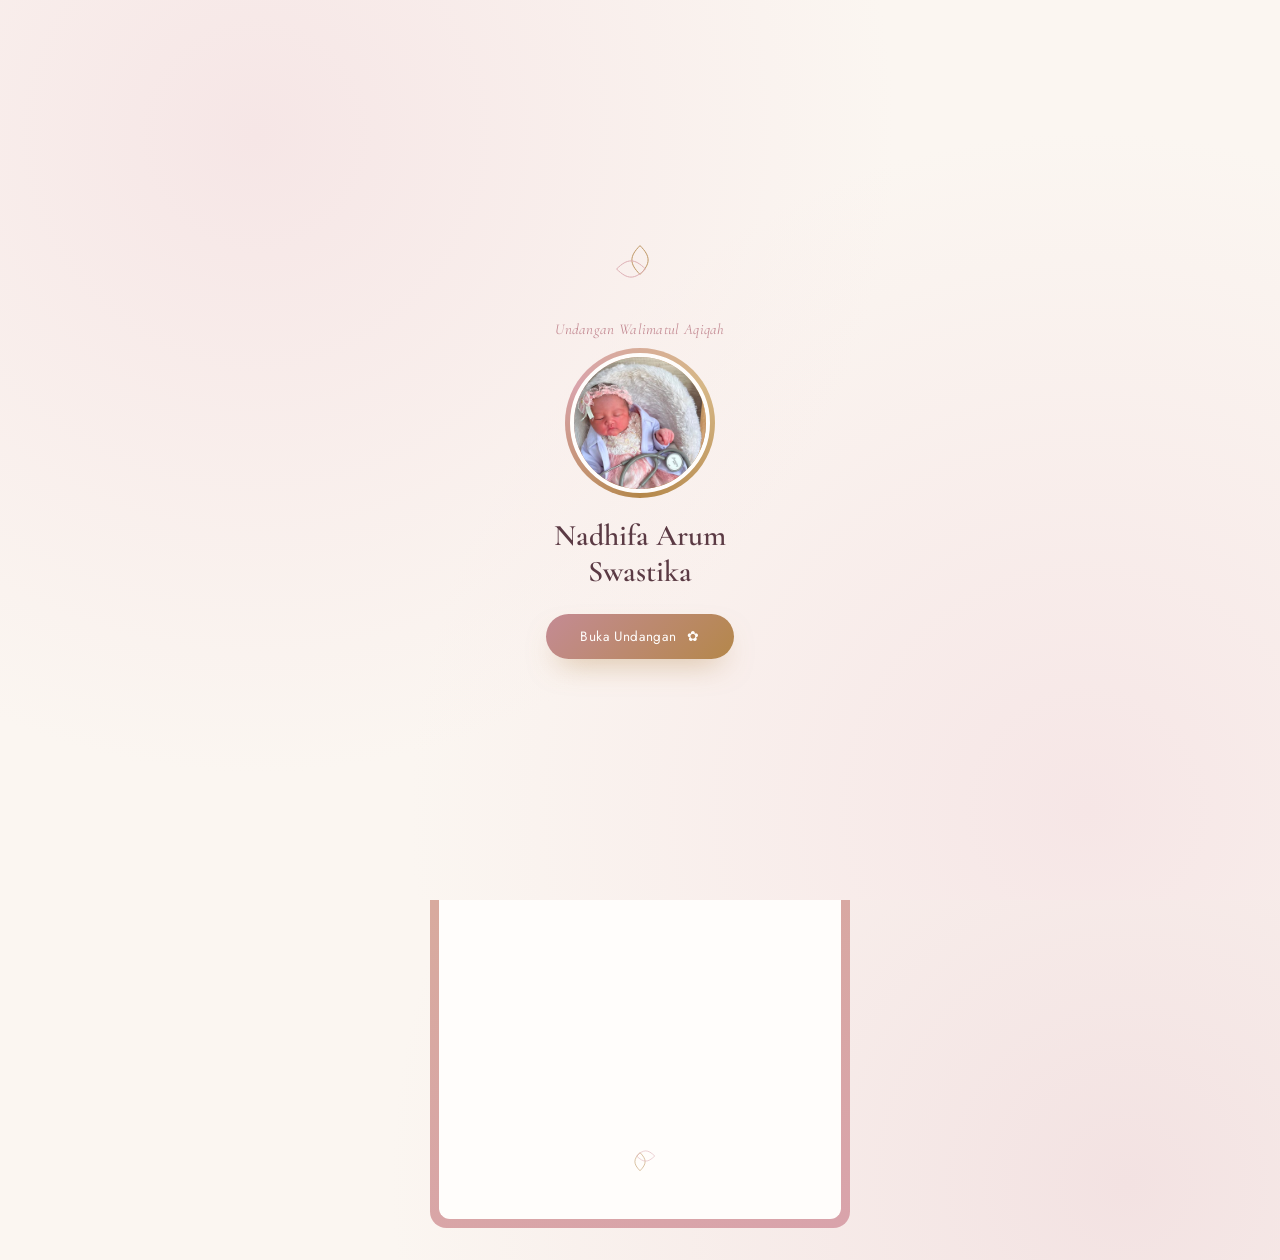
==== index.html @ 4e707196 "Move files to root directory" ====
<!DOCTYPE html>
<html lang="id">
<head>
<meta charset="UTF-8">
<meta name="viewport" content="width=device-width, initial-scale=1.0">
<title>Undangan Walimatul Aqiqah — Nadhifa Arum Swastika</title>

<!-- Open Graph tags: agar link ini tampil rapi (judul + foto) saat dibagikan di WhatsApp -->
<meta property="og:type" content="website">
<meta property="og:title" content="Undangan Walimatul Aqiqah - Nadhifa Arum Swastika">
<meta property="og:description" content="Senin, 14 September 2026 · Dusun Sri Rahayu 2, Kotagajah Timur">
<meta property="og:image" content="../data/photo.jpg">

<link rel="preconnect" href="https://fonts.googleapis.com">
<link href="https://fonts.googleapis.com/css2?family=Amiri:wght@400;700&family=Cormorant+Garamond:ital,wght@0,400;0,500;0,600;1,400;1,500&family=Jost:wght@300;400;500&display=swap" rel="stylesheet">
<link rel="stylesheet" href="style.css">
</head>
<body>

<span class="petal p1"></span>
<span class="petal p2"></span>
<span class="petal p3"></span>
<span class="petal p4"></span>
<span class="petal p5"></span>

<div id="cover">
  <div class="cover-box">
    <svg class="cover-ornament" viewBox="0 0 60 60" fill="none" xmlns="http://www.w3.org/2000/svg">
      <path d="M30 4C42 16 42 24 30 36C18 24 18 16 30 4Z" stroke="#B4874A" stroke-width="1.1"/>
      <path d="M4 30C16 18 24 18 36 30C24 42 16 42 4 30Z" stroke="#D9A3AB" stroke-width="1.1"/>
    </svg>
    <p class="cover-label">Undangan Walimatul Aqiqah</p>
    <div class="cover-photo">
        <img src="../data/photo.jpg" alt="Nadhifa Arum Swastika">
    </div>
    <h1 class="cover-name">Nadhifa Arum<br>Swastika</h1>
    <button class="open-btn" onclick="openInvitation()">Buka Undangan <span>✿</span></button>
  </div>
</div>

<div id="stage">
  <div class="shell">
    <div class="card" id="mainCard">

      <svg class="top-motif" viewBox="0 0 60 60" fill="none" xmlns="http://www.w3.org/2000/svg">
        <path d="M30 4C42 16 42 24 30 36C18 24 18 16 30 4Z" stroke="#B4874A" stroke-width="1.1"/>
        <path d="M4 30C16 18 24 18 36 30C24 42 16 42 4 30Z" stroke="#D9A3AB" stroke-width="1.1"/>
      </svg>

      <p class="bismillah">الحَمْدُ لِلّٰه</p>

      <p class="intro">Puji syukur kami panjatkan kehadirat Allah SWT atas limpahan rahmat dan karunia-Nya, atas kelahiran anak kedua kami</p>

      <div class="frame">
        <img src="../data/photo.jpg" alt="Nadhifa Arum Swastika">
      </div>

      <p class="kicker">Putri kedua dari</p>
      <h1 class="name">Nadhifa Arum Swastika</h1>
      <p class="binti">binti Yogi Budi Swastika</p>

      <p class="stats">Lahir pada hari Jumat, 11 September 2026</p>

      <div class="divider">
        <span class="l"></span>
        <svg viewBox="0 0 24 24" fill="none" xmlns="http://www.w3.org/2000/svg"><path d="M12 2C15 6 15 9 12 12C9 9 9 6 12 2Z" stroke="#B4874A" stroke-width="1"/><path d="M2 12C6 9 9 9 12 12C9 15 6 15 2 12Z" stroke="#D9A3AB" stroke-width="1"/><path d="M12 22C9 18 9 15 12 12C15 15 15 18 12 22Z" stroke="#B4874A" stroke-width="1"/><path d="M22 12C18 15 15 15 12 12C15 9 18 9 22 12Z" stroke="#D9A3AB" stroke-width="1"/></svg>
        <span class="r"></span>
      </div>

      <p class="invite-text">Sebagai rasa syukur, kami mengundang Bapak/Ibu/Saudara/i untuk berkenan hadir dan mendoakan putri kami pada acara</p>

      <p class="event">Walimatul Aqiqah</p>

      <div class="details">
        <p class="detail-row"><span class="label">Hari &amp; tanggal</span>Senin, 14 September 2026</p>
        <p class="detail-row"><span class="label">Tempat</span>Dusun Sri Rahayu 2, Kotagajah Timur</p>
      </div>

      <div class="divider">
        <span class="l"></span>
        <svg viewBox="0 0 24 24" fill="none" xmlns="http://www.w3.org/2000/svg"><path d="M12 2C15 6 15 9 12 12C9 9 9 6 12 2Z" stroke="#B4874A" stroke-width="1"/><path d="M2 12C6 9 9 9 12 12C9 15 6 15 2 12Z" stroke="#D9A3AB" stroke-width="1"/><path d="M12 22C9 18 9 15 12 12C15 15 15 18 12 22Z" stroke="#B4874A" stroke-width="1"/><path d="M22 12C18 15 15 15 12 12C15 9 18 9 22 12Z" stroke="#D9A3AB" stroke-width="1"/></svg>
        <span class="r"></span>
      </div>

      <p class="closing">Kehadiran serta doa restu Bapak/Ibu/Saudara/i merupakan kebahagiaan dan kehormatan besar bagi kami sekeluarga.</p>

      <p class="parents-label">Kami yang berbahagia</p>
      <p class="parents">Bp. Yogi &amp; Ibu Desy</p>

      <svg class="bottom-motif" viewBox="0 0 60 60" fill="none" xmlns="http://www.w3.org/2000/svg">
        <path d="M30 4C42 16 42 24 30 36C18 24 18 16 30 4Z" stroke="#B4874A" stroke-width="1.1"/>
        <path d="M4 30C16 18 24 18 36 30C24 42 16 42 4 30Z" stroke="#D9A3AB" stroke-width="1.1"/>
      </svg>

    </div>
  </div>
</div>

<script src="main.js"></script>
</body>
</html>
---- style.css ----
:root{
  --ivory:#FBF6F1;
  --rose:#D9A3AB;
  --rose-deep:#C48B94;
  --plum:#5B3A44;
  --gold:#B4874A;
  --gold-soft:#D6B786;
  --line:#E6D9CE;
}
*{box-sizing:border-box;}
html,body{margin:0;padding:0;}
body{
  min-height:100vh;
  background:
    radial-gradient(circle at 15% 8%, #f3e2e2 0%, transparent 45%),
    radial-gradient(circle at 88% 94%, #f3e2e2 0%, transparent 45%),
    var(--ivory);
  display:flex;
  align-items:center;
  justify-content:center;
  padding:32px 16px;
  font-family:'Jost', sans-serif;
  color:var(--plum);
  position:relative;
  overflow-x:hidden;
}

/* faint arabesque texture */
body::before{
  content:"";
  position:fixed;
  inset:0;
  background-image:url("data:image/svg+xml,%3Csvg xmlns='http://www.w3.org/2000/svg' width='120' height='120'%3E%3Cg fill='none' stroke='%23B4874A' stroke-width='0.6' opacity='0.16'%3E%3Cpath d='M60 6 C80 26 80 40 60 60 C40 40 40 26 60 6Z'/%3E%3Cpath d='M6 60 C26 80 40 80 60 60 C40 40 26 40 6 60Z'/%3E%3Cpath d='M60 114 C40 94 40 80 60 60 C80 80 80 94 60 114Z'/%3E%3Cpath d='M114 60 C94 40 80 40 60 60 C80 80 94 80 114 60Z'/%3E%3C/g%3E%3C/svg%3E");
  background-size:120px 120px;
  pointer-events:none;
  z-index:0;
}

/* floating petals */
.petal{
  position:fixed;
  border-radius:50% 4% 50% 4%;
  background:linear-gradient(135deg, var(--rose), var(--gold-soft));
  opacity:0.28;
  filter:blur(0.3px);
  pointer-events:none;
  z-index:0;
  animation:drift linear infinite;
}
.p1{width:16px;height:16px; left:8%;  top:-5%; animation-duration:16s; animation-delay:0s;}
.p2{width:11px;height:11px; left:80%; top:-8%; animation-duration:13s; animation-delay:2.5s;}
.p3{width:14px;height:14px; left:45%; top:-6%; animation-duration:19s; animation-delay:5s;}
.p4{width:9px; height:9px;  left:65%; top:-4%; animation-duration:15s; animation-delay:8s;}
.p5{width:13px;height:13px; left:20%; top:-7%; animation-duration:18s; animation-delay:11s;}

@keyframes drift{
  to{ transform:translateY(112vh) rotate(220deg); }
}
@media (prefers-reduced-motion: reduce){
  .petal{animation:none; display:none;}
}

/* ---------- COVER ---------- */
#cover{
  position:fixed;
  inset:0;
  z-index:20;
  display:flex;
  align-items:center;
  justify-content:center;
  padding:28px;
  background:
    radial-gradient(circle at 20% 15%, #f6e6e6 0%, transparent 50%),
    radial-gradient(circle at 85% 90%, #f6e6e6 0%, transparent 50%),
    var(--ivory);
  transition:opacity 0.7s ease, visibility 0.7s ease;
}
#cover.hide{
  opacity:0;
  visibility:hidden;
  pointer-events:none;
}
.cover-box{
  text-align:center;
  max-width:340px;
}
.cover-ornament{
  width:54px;
  margin:0 auto 18px;
  opacity:0.85;
}
.cover-label{
  font-family:'Cormorant Garamond', serif;
  font-style:italic;
  font-size:15px;
  color:var(--rose-deep);
  margin:0 0 10px;
  letter-spacing:0.3px;
}
.cover-photo{
  width:150px;
  height:150px;
  border-radius:50%;
  margin:0 auto 20px;
  padding:5px;
  background:conic-gradient(from 180deg, var(--gold), var(--rose), var(--gold-soft), var(--gold));
  animation:spin-slow 7s linear infinite;
}
.cover-photo img{
  width:100%;
  height:100%;
  object-fit:cover;
  object-position:50% 30%;
  border-radius:50%;
  display:block;
  border:4px solid #fffdfb;
}
@keyframes spin-slow{ to{ transform:rotate(360deg); } }
@media (prefers-reduced-motion: reduce){
  .cover-photo{animation:none;}
}

.cover-name{
  font-family:'Cormorant Garamond', serif;
  font-weight:600;
  font-size:30px;
  line-height:1.2;
  margin:0 0 24px;
}

.open-btn{
  font-family:'Jost', sans-serif;
  font-size:13.5px;
  letter-spacing:0.4px;
  color:#fffdfb;
  background:linear-gradient(135deg, var(--rose-deep), var(--gold));
  border:none;
  padding:13px 34px;
  border-radius:30px;
  cursor:pointer;
  box-shadow:0 14px 30px -12px rgba(180,135,74,0.55);
  transition:transform 0.25s ease, box-shadow 0.25s ease;
}
.open-btn:hover{ transform:translateY(-2px); box-shadow:0 18px 34px -12px rgba(180,135,74,0.6); }
.open-btn:active{ transform:translateY(0); }
.open-btn span{ margin-left:6px; }

/* ---------- MAIN INVITATION ---------- */
#stage{
  position:relative;
  z-index:1;
  width:100%;
  display:flex;
  justify-content:center;
}

.shell{
  width:100%;
  max-width:420px;
  background:linear-gradient(160deg, var(--gold-soft), var(--rose));
  border-radius:230px 230px 18px 18px;
  padding:9px;
}

.card{
  background:#fffdfb;
  border-radius:222px 222px 12px 12px;
  padding:52px 30px 40px;
  text-align:center;
  position:relative;
  overflow:hidden;
}

.card > *{
  opacity:0;
  transform:translateY(12px);
}
.card.show > *{
  animation:riseIn 0.75s ease forwards;
}
.card.show > *:nth-child(1){ animation-delay:0.05s; }
.card.show > *:nth-child(2){ animation-delay:0.15s; }
.card.show > *:nth-child(3){ animation-delay:0.28s; }
.card.show > *:nth-child(4){ animation-delay:0.42s; }
.card.show > *:nth-child(5){ animation-delay:0.5s; }
.card.show > *:nth-child(6){ animation-delay:0.58s; }
.card.show > *:nth-child(7){ animation-delay:0.68s; }
.card.show > *:nth-child(8){ animation-delay:0.78s; }
.card.show > *:nth-child(9){ animation-delay:0.88s; }
.card.show > *:nth-child(10){ animation-delay:0.96s; }
.card.show > *:nth-child(11){ animation-delay:1.06s; }
.card.show > *:nth-child(12){ animation-delay:1.16s; }
.card.show > *:nth-child(13){ animation-delay:1.26s; }

@keyframes riseIn{
  to{ opacity:1; transform:translateY(0); }
}
@media (prefers-reduced-motion: reduce){
  .card > *{ opacity:1; transform:none; animation:none !important; }
}

.top-motif{ width:38px; margin:0 auto 12px; opacity:0.8; }

.bismillah{
  font-family:'Amiri', serif;
  font-size:27px;
  color:var(--gold);
  margin:0 0 14px;
}

.intro{
  font-size:13.5px;
  line-height:1.85;
  max-width:290px;
  margin:0 auto 24px;
  font-weight:300;
}

.frame{
  width:150px;
  height:150px;
  margin:0 auto 22px;
  border-radius:50%;
  padding:5px;
  background:conic-gradient(from 200deg, var(--gold), var(--rose), var(--gold-soft), var(--gold));
}
.frame img{
  width:100%;
  height:100%;
  object-fit:cover;
  object-position:50% 30%;
  border-radius:50%;
  display:block;
  border:4px solid #fffdfb;
}

.kicker{
  font-size:12px;
  color:var(--rose-deep);
  font-style:italic;
  font-family:'Cormorant Garamond', serif;
  margin:0 0 6px;
}

.name{
  font-family:'Cormorant Garamond', serif;
  font-weight:600;
  font-size:33px;
  line-height:1.15;
  margin:0 0 6px;
}

.binti{
  font-family:'Cormorant Garamond', serif;
  font-style:italic;
  font-size:16px;
  color:var(--rose-deep);
  margin:0 0 18px;
}

.stats{
  font-size:13px;
  line-height:1.8;
  font-weight:300;
  margin:0 0 26px;
}

.divider{
  display:flex;
  align-items:center;
  justify-content:center;
  gap:10px;
  margin:0 0 26px;
}
.divider .l, .divider .r{
  height:1px;
  width:60px;
  background:var(--line);
}
.divider svg{ width:20px; height:20px; opacity:0.85; }

.invite-text{
  font-size:13.5px;
  line-height:1.85;
  max-width:300px;
  margin:0 auto 20px;
  font-weight:300;
}

.event{
  font-family:'Cormorant Garamond', serif;
  font-weight:600;
  font-style:italic;
  font-size:24px;
  color:var(--gold);
  margin:0 0 20px;
}

.details{ margin:0 0 28px; }
.detail-row{
  margin:0 0 10px;
  font-size:14.5px;
  line-height:1.6;
}
.detail-row .label{
  display:block;
  font-size:11px;
  color:var(--rose-deep);
  font-style:italic;
  font-family:'Cormorant Garamond', serif;
  margin-bottom:2px;
}

.closing{
  font-size:13px;
  line-height:1.9;
  max-width:295px;
  margin:0 auto 22px;
  font-weight:300;
  font-style:italic;
}

.parents-label{
  font-size:11px;
  color:var(--rose-deep);
  font-style:italic;
  font-family:'Cormorant Garamond', serif;
  margin-bottom:4px;
}
.parents{
  font-family:'Cormorant Garamond', serif;
  font-weight:600;
  font-size:20px;
  letter-spacing:0.3px;
  margin:0 0 4px;
}

.bottom-motif{ width:34px; margin:6px auto 0; opacity:0.8; transform:rotate(180deg); }
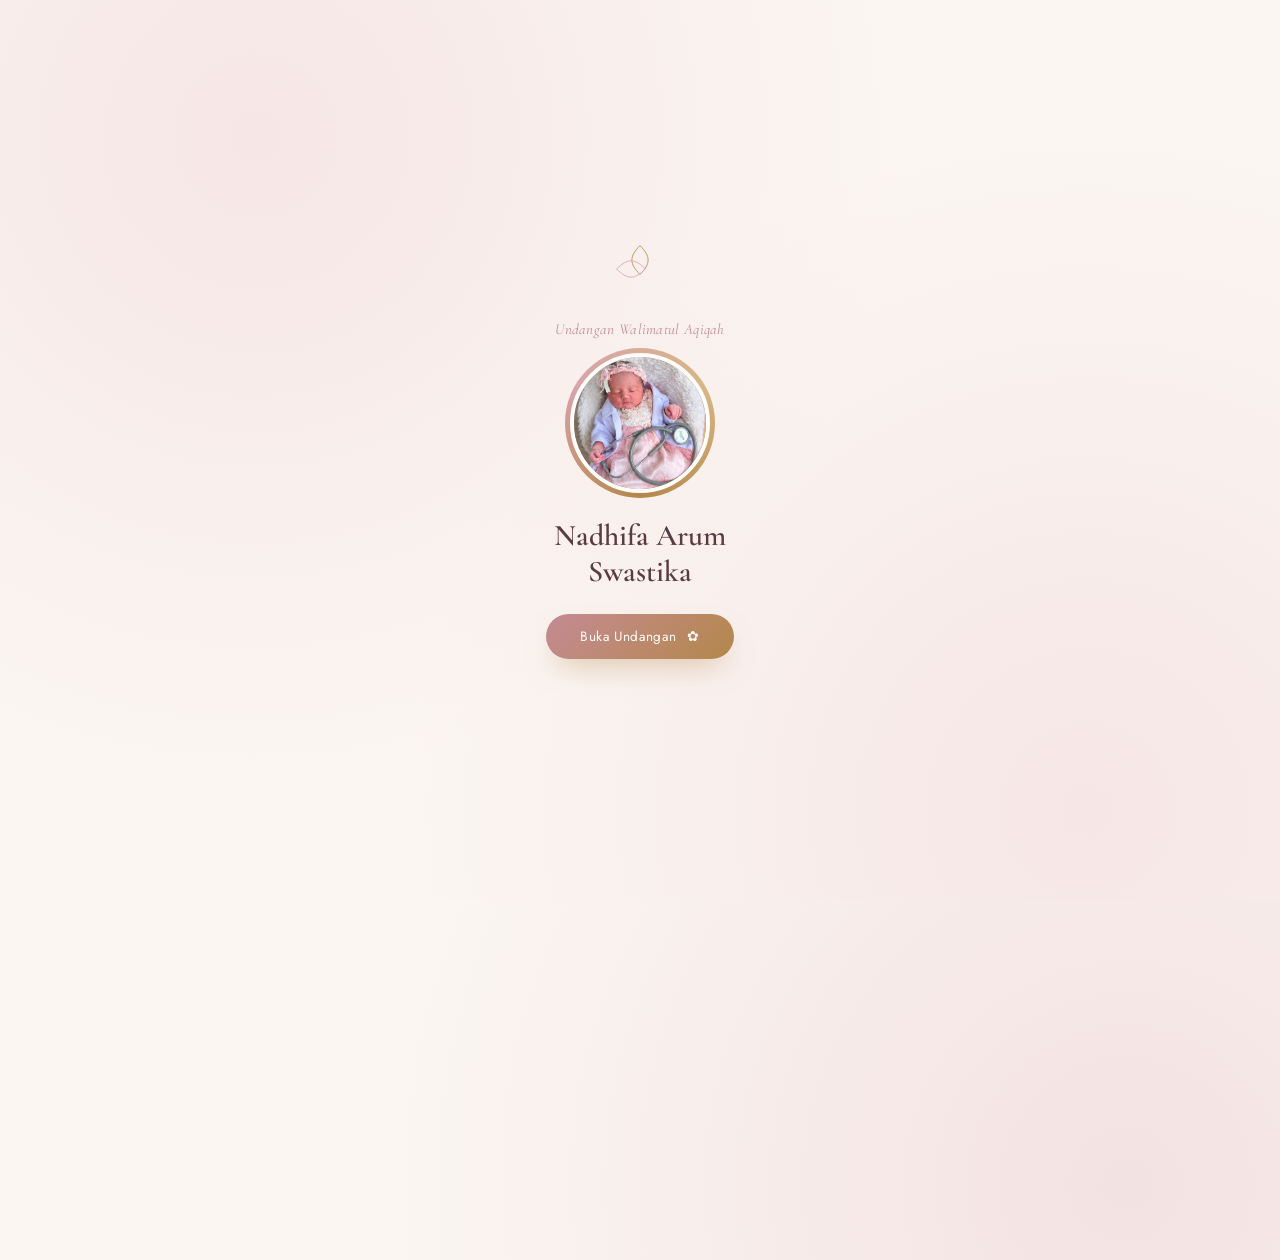
==== commit 3792c75d: "feat: Menambahkan musik latar dan animasi visual premium (shimmer, swaying petals, photo zoom, float" ====
--- a/index.html
+++ b/index.html
@@ -9,7 +9,7 @@
 <meta property="og:type" content="website">
 <meta property="og:title" content="Undangan Walimatul Aqiqah - Nadhifa Arum Swastika">
 <meta property="og:description" content="Senin, 14 September 2026 · Dusun Sri Rahayu 2, Kotagajah Timur">
-<meta property="og:image" content="../data/photo.jpg">
+<meta property="og:image" content="photo.jpg">
 
 <link rel="preconnect" href="https://fonts.googleapis.com">
 <link href="https://fonts.googleapis.com/css2?family=Amiri:wght@400;700&family=Cormorant+Garamond:ital,wght@0,400;0,500;0,600;1,400;1,500&family=Jost:wght@300;400;500&display=swap" rel="stylesheet">
@@ -31,7 +31,7 @@
     </svg>
     <p class="cover-label">Undangan Walimatul Aqiqah</p>
     <div class="cover-photo">
-        <img src="../data/photo.jpg" alt="Nadhifa Arum Swastika">
+        <img src="photo.png" alt="Nadhifa Arum Swastika">
     </div>
     <h1 class="cover-name">Nadhifa Arum<br>Swastika</h1>
     <button class="open-btn" onclick="openInvitation()">Buka Undangan <span>✿</span></button>
@@ -52,7 +52,7 @@
       <p class="intro">Puji syukur kami panjatkan kehadirat Allah SWT atas limpahan rahmat dan karunia-Nya, atas kelahiran anak kedua kami</p>
 
       <div class="frame">
-        <img src="../data/photo.jpg" alt="Nadhifa Arum Swastika">
+        <img src="photo.png" alt="Nadhifa Arum Swastika">
       </div>
 
       <p class="kicker">Putri kedua dari</p>
@@ -96,6 +96,7 @@
   </div>
 </div>
 
+<audio id="bg-music" loop src="lagu.mp3"></audio>
 <script src="main.js"></script>
 </body>
 </html>
--- a/style.css
+++ b/style.css
@@ -54,7 +54,11 @@
 .p5{width:13px;height:13px; left:20%; top:-7%; animation-duration:18s; animation-delay:11s;}
 
 @keyframes drift{
-  to{ transform:translateY(112vh) rotate(220deg); }
+  0% { transform: translate(0, 0) rotate(0deg); }
+  25% { transform: translate(25px, 28vh) rotate(90deg); }
+  50% { transform: translate(-20px, 56vh) rotate(180deg); }
+  75% { transform: translate(25px, 84vh) rotate(270deg); }
+  100% { transform: translate(-15px, 112vh) rotate(350deg); }
 }
 @media (prefers-reduced-motion: reduce){
   .petal{animation:none; display:none;}
@@ -114,6 +118,11 @@
   border-radius:50%;
   display:block;
   border:4px solid #fffdfb;
+  animation: photoZoom 6s ease-in-out infinite alternate;
+}
+@keyframes photoZoom {
+  0% { transform: scale(1); }
+  100% { transform: scale(1.06); }
 }
 @keyframes spin-slow{ to{ transform:rotate(360deg); } }
 @media (prefers-reduced-motion: reduce){
@@ -140,6 +149,22 @@
   cursor:pointer;
   box-shadow:0 14px 30px -12px rgba(180,135,74,0.55);
   transition:transform 0.25s ease, box-shadow 0.25s ease;
+  position: relative;
+  overflow: hidden;
+}
+.open-btn::after {
+  content: "";
+  position: absolute;
+  top: 0; left: -100%;
+  width: 50%; height: 100%;
+  background: linear-gradient(to right, rgba(255,255,255,0) 0%, rgba(255,255,255,0.4) 50%, rgba(255,255,255,0) 100%);
+  transform: skewX(-25deg);
+  animation: shineWave 4s infinite;
+}
+@keyframes shineWave {
+  0% { left: -100%; }
+  20% { left: 200%; }
+  100% { left: 200%; }
 }
 .open-btn:hover{ transform:translateY(-2px); box-shadow:0 18px 34px -12px rgba(180,135,74,0.6); }
 .open-btn:active{ transform:translateY(0); }
@@ -160,6 +185,13 @@
   background:linear-gradient(160deg, var(--gold-soft), var(--rose));
   border-radius:230px 230px 18px 18px;
   padding:9px;
+  transform: scale(0.9);
+  opacity: 0;
+  transition: transform 1.2s cubic-bezier(0.2, 0.8, 0.2, 1), opacity 0.8s ease;
+}
+.shell.opened{
+  transform: scale(1);
+  opacity: 1;
 }
 
 .card{
@@ -169,6 +201,13 @@
   text-align:center;
   position:relative;
   overflow:hidden;
+}
+.card.show {
+  animation: floatCard 6s ease-in-out infinite 1.2s;
+}
+@keyframes floatCard {
+  0%, 100% { transform: translateY(0); }
+  50% { transform: translateY(-8px); }
 }
 
 .card > *{
@@ -199,6 +238,40 @@
   .card > *{ opacity:1; transform:none; animation:none !important; }
 }
 
+@keyframes shimmerOrn {
+  0%, 100% { filter: drop-shadow(0 0 0px rgba(180,135,74, 0)); }
+  50% { filter: drop-shadow(0 0 6px rgba(180,135,74, 0.6)); }
+}
+@keyframes shimmerText {
+  0%, 100% { text-shadow: 0 0 0px rgba(180,135,74, 0); }
+  50% { text-shadow: 0 0 8px rgba(180,135,74, 0.6); }
+}
+@keyframes riseInBottom{
+  to{ opacity:1; transform:translateY(0) rotate(180deg); }
+}
+
+.card.show > .top-motif {
+  animation-name: riseIn, shimmerOrn;
+  animation-duration: 0.75s, 3s;
+  animation-timing-function: ease, ease-in-out;
+  animation-fill-mode: forwards, none;
+  animation-iteration-count: 1, infinite;
+}
+.card.show > .bismillah {
+  animation-name: riseIn, shimmerText;
+  animation-duration: 0.75s, 3s;
+  animation-timing-function: ease, ease-in-out;
+  animation-fill-mode: forwards, none;
+  animation-iteration-count: 1, infinite;
+}
+.card.show > .bottom-motif {
+  animation-name: riseInBottom, shimmerOrn;
+  animation-duration: 0.75s, 3s;
+  animation-timing-function: ease, ease-in-out;
+  animation-fill-mode: forwards, none;
+  animation-iteration-count: 1, infinite;
+}
+
 .top-motif{ width:38px; margin:0 auto 12px; opacity:0.8; }
 
 .bismillah{
@@ -232,6 +305,7 @@
   border-radius:50%;
   display:block;
   border:4px solid #fffdfb;
+  animation: photoZoom 6s ease-in-out infinite alternate;
 }
 
 .kicker{
@@ -273,11 +347,17 @@
   margin:0 0 26px;
 }
 .divider .l, .divider .r{
-  height:1px;
-  width:60px;
-  background:var(--line);
-}
-.divider svg{ width:20px; height:20px; opacity:0.85; }
+  height: 1px;
+  width: 60px;
+  background: linear-gradient(90deg, var(--line) 0%, rgba(180,135,74,0.6) 50%, var(--line) 100%);
+  background-size: 200% 100%;
+  animation: shineLine 4s linear infinite;
+}
+@keyframes shineLine {
+  0% { background-position: -100% 0; }
+  100% { background-position: 100% 0; }
+}
+.divider svg{ width:20px; height:20px; opacity:0.85; animation: shimmerOrn 3s ease-in-out infinite; }
 
 .invite-text{
   font-size:13.5px;
